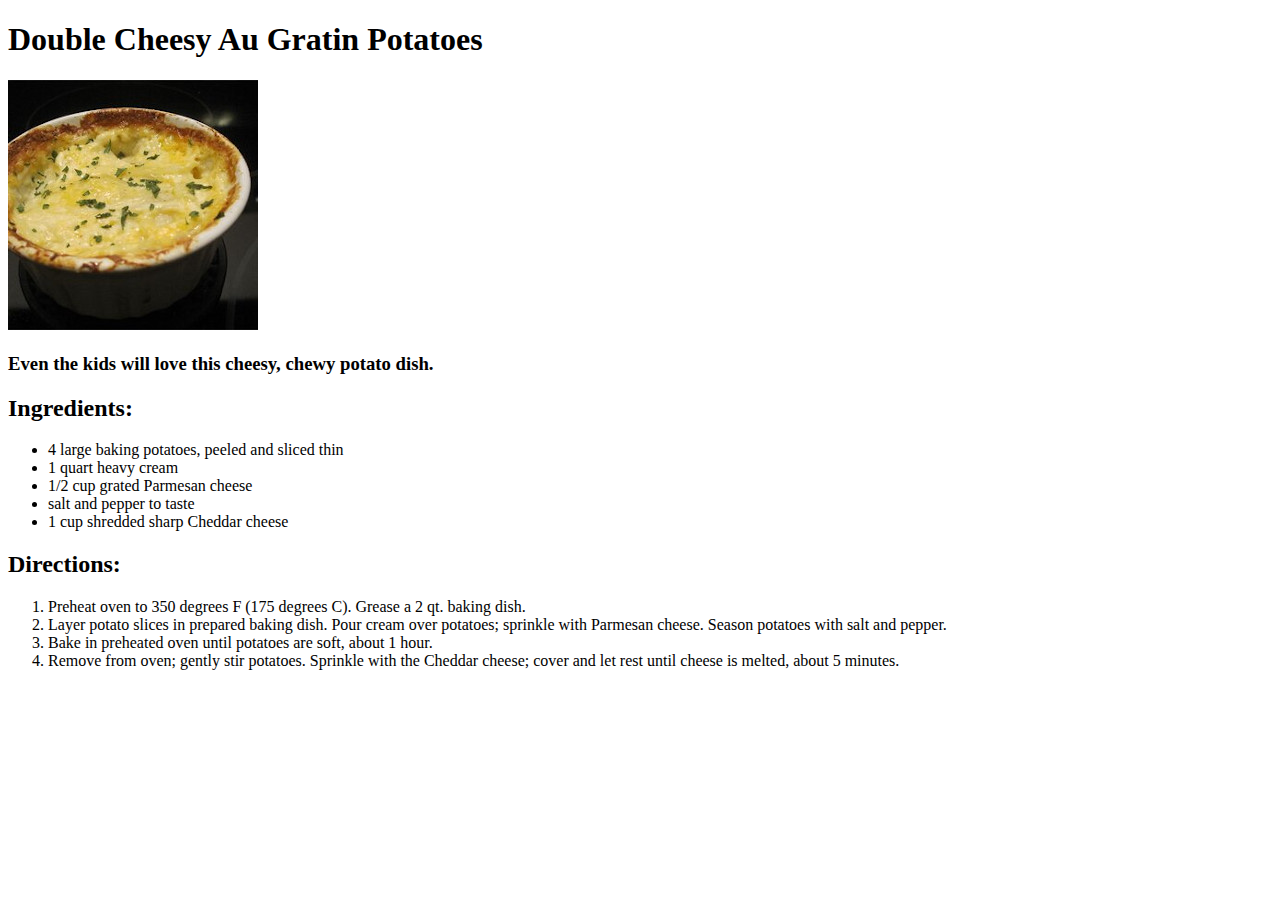
==== recipes/cheesypotatoes.html @ fc22ed4b "Added 1 recipe and revised piebites.h Directions Step 6." ====
<!DOCTYPE html>
<html lang="en">

	<head>
		<meta charset="UTF-8">
		<meta http-equiv="X-UA-Compatible" content="IE=edge">
		<meta name="viewport" content="width=device-width, initial-scale=1.0">
		<title>cheesypotatoes</title>
	</head>

	<body>
		<h1>Double Cheesy Au Gratin Potatoes</h1>
		<img src="img/cheesypotatoes.jpg" alt="A picture of a lovely dish of Double Cheesy Au Gratin Potatoes.">
		<h3>Even the kids will love this cheesy, chewy potato dish.</h3>
		<h2>Ingredients:</h2>
			<ul>
				<li>4 large baking potatoes, peeled and sliced thin</li>
				<li>1 quart heavy cream</li>
				<li>1/2 cup grated Parmesan cheese</li>
				<li>salt and pepper to taste</li>
				<li>1 cup shredded sharp Cheddar cheese</li>
			</ul>

		<h2>Directions:</h2>
			<ol>
				<li>Preheat oven to 350 degrees F (175 degrees C). Grease a 2 qt. baking dish.</li>
				<li>Layer potato slices in prepared baking dish. Pour cream over potatoes; sprinkle with Parmesan cheese. Season potatoes with salt and pepper.</li>
				<li>Bake in preheated oven until potatoes are soft, about 1 hour.</li>
				<li>Remove from oven; gently stir potatoes. Sprinkle with the Cheddar cheese; cover and let rest until cheese is melted, about 5 minutes.</li>
			</ol>
	</body>
</html>
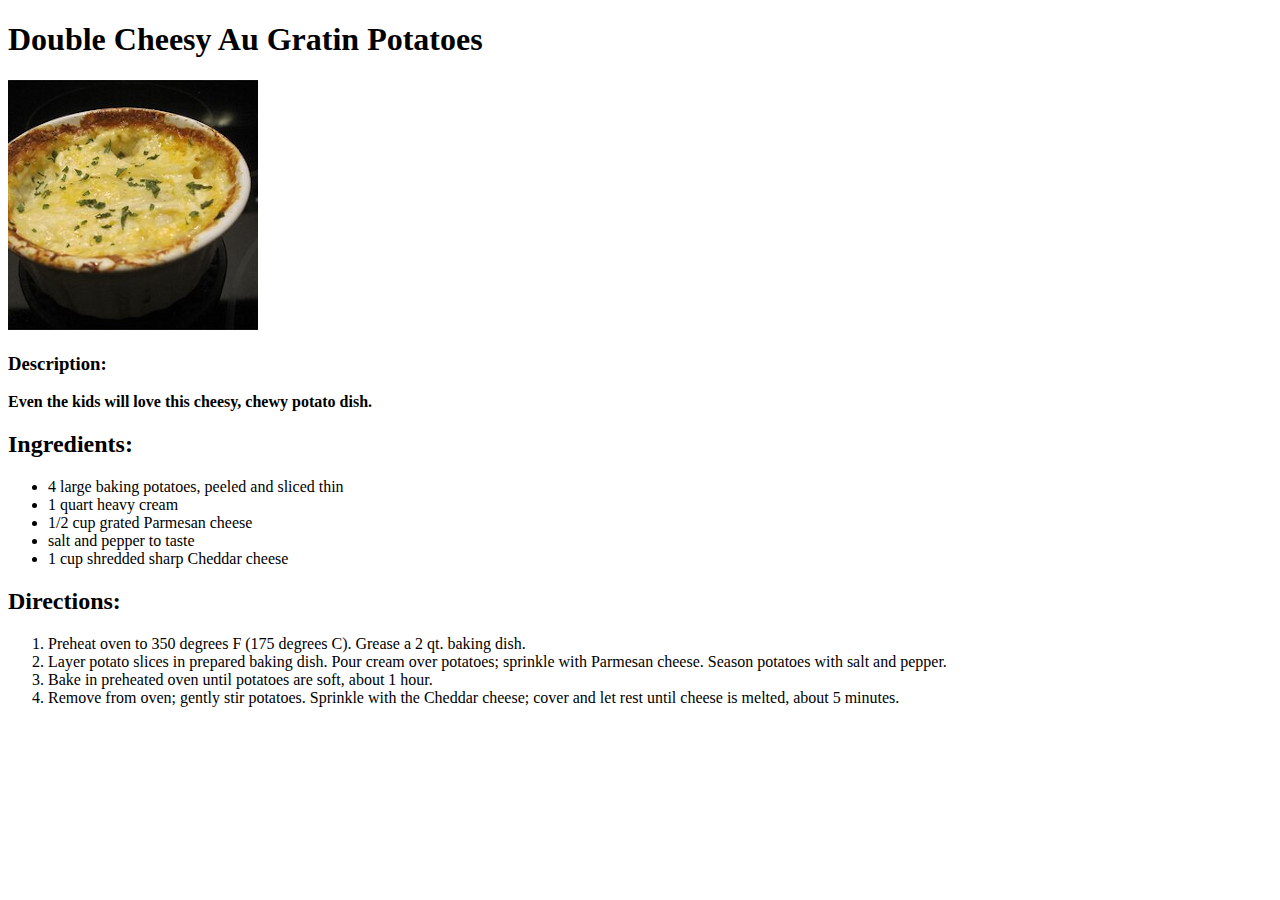
==== commit a5f4397d: "Fixed forgotten headings in 2 recipe.h Descriptions and bolded text in all 4 recipe.h Description pa" ====
--- a/recipes/cheesypotatoes.html
+++ b/recipes/cheesypotatoes.html
@@ -11,7 +11,8 @@
 	<body>
 		<h1>Double Cheesy Au Gratin Potatoes</h1>
 		<img src="img/cheesypotatoes.jpg" alt="A picture of a lovely dish of Double Cheesy Au Gratin Potatoes.">
-		<h3>Even the kids will love this cheesy, chewy potato dish.</h3>
+		<h3>Description:</h3>
+		<p><strong>Even the kids will love this cheesy, chewy potato dish.</strong></p>
 		<h2>Ingredients:</h2>
 			<ul>
 				<li>4 large baking potatoes, peeled and sliced thin</li>
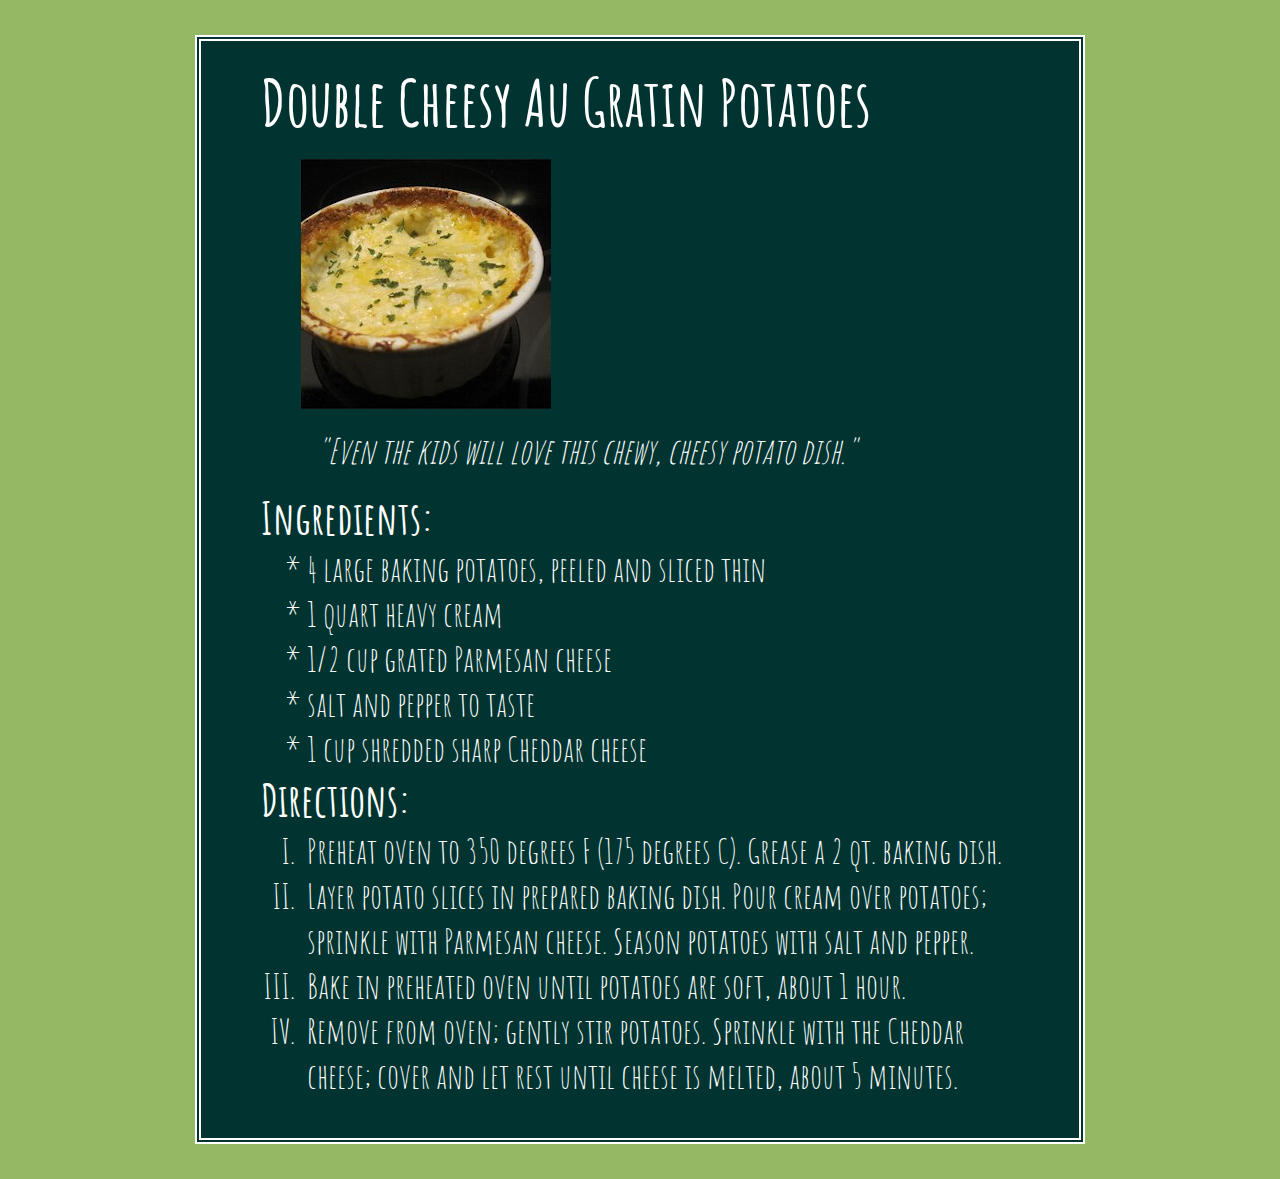
==== commit 88f636e3: "Replaced all Description <h> and <p> with picture captions. changed font. fixed small errors, puncti" ====
--- a/recipes/cheesypotatoes.html
+++ b/recipes/cheesypotatoes.html
@@ -5,29 +5,37 @@
 		<meta charset="UTF-8">
 		<meta http-equiv="X-UA-Compatible" content="IE=edge">
 		<meta name="viewport" content="width=device-width, initial-scale=1.0">
-		<title>cheesypotatoes</title>
+		<link rel="stylesheet" href="../css/style.css">
+		<link rel="preconnect" href="https://fonts.googleapis.com">
+		<link rel="preconnect" href="https://fonts.gstatic.com" crossorigin>
+		<link href="https://fonts.googleapis.com/css2?family=Amatic+SC:wght@400;700&display=swap" rel="stylesheet">
+		<title>Cheesy Potatoes</title>
 	</head>
 
 	<body>
-		<h1>Double Cheesy Au Gratin Potatoes</h1>
-		<img src="img/cheesypotatoes.jpg" alt="A picture of a lovely dish of Double Cheesy Au Gratin Potatoes.">
-		<h3>Description:</h3>
-		<p><strong>Even the kids will love this cheesy, chewy potato dish.</strong></p>
-		<h2>Ingredients:</h2>
+		<section>
+			<h1>Double Cheesy Au Gratin Potatoes</h1>
+			<figure>
+				<img src="img/cheesypotatoes.jpg" alt="A picture of a lovely dish of Double Cheesy Au Gratin Potatoes.">
+				<figcaption><em>&quot;Even the kids will love this chewy, cheesy potato dish.&quot;</em></figcaption>
+			</figure>
+			<h2>Ingredients:</h2>
 			<ul>
-				<li>4 large baking potatoes, peeled and sliced thin</li>
-				<li>1 quart heavy cream</li>
-				<li>1/2 cup grated Parmesan cheese</li>
-				<li>salt and pepper to taste</li>
-				<li>1 cup shredded sharp Cheddar cheese</li>
+				<li><span>4 large baking potatoes, peeled and sliced thin</span></li>
+				<li><span>1 quart heavy cream</span></li>
+				<li><span>1/2 cup grated Parmesan cheese</span></li>
+				<li><span>salt and pepper to taste</span></li>
+				<li><span>1 cup shredded sharp Cheddar cheese</span></li>
 			</ul>
-
-		<h2>Directions:</h2>
+			<h2>Directions:</h2>
 			<ol>
-				<li>Preheat oven to 350 degrees F (175 degrees C). Grease a 2 qt. baking dish.</li>
-				<li>Layer potato slices in prepared baking dish. Pour cream over potatoes; sprinkle with Parmesan cheese. Season potatoes with salt and pepper.</li>
-				<li>Bake in preheated oven until potatoes are soft, about 1 hour.</li>
-				<li>Remove from oven; gently stir potatoes. Sprinkle with the Cheddar cheese; cover and let rest until cheese is melted, about 5 minutes.</li>
+				<li><span>Preheat oven to 350 degrees F (175 degrees C). Grease a 2 qt. baking dish.</span></li>
+				<li><span>Layer potato slices in prepared baking dish. Pour cream over potatoes; sprinkle with Parmesan cheese. Season
+						potatoes with salt and pepper.</span></li>
+				<li><span>Bake in preheated oven until potatoes are soft, about 1 hour.</span></li>
+				<li><span>Remove from oven; gently stir potatoes. Sprinkle with the Cheddar cheese; cover and let rest until cheese is
+						melted, about 5 minutes.</span></li>
 			</ol>
+		</section>
 	</body>
 </html>--- a/css/style.css
+++ b/css/style.css
@@ -0,0 +1,82 @@
+/* DALMAR styles for odin-recipes. &quot; is entity for " */
+
+body {
+	background-color: #94b863;
+}
+
+section {
+	margin: 35px auto;
+	background-color: #013431;
+	color: #fff;
+	border: 6px double #fff;
+	font-family: 'Amatic SC', cursive;
+	font-weight: 400;
+	width: 60%;
+	height: 25%;
+	padding: 10px 60px;
+}
+
+span {
+	position: relative;
+	left: 6px;
+}
+
+.heading {
+	margin-bottom: 0;
+	padding-bottom: 0;
+}
+
+.margin {
+	margin-bottom: 50px;
+}
+
+h1 {
+	font-size: 65px;
+	margin-top: 10px;
+	margin-left: 0px;
+	margin-bottom: 15px;
+}
+
+h2 {
+	font-size: 45px;
+	margin: 0;
+}
+
+/* Sets the bullet to a "star" character */
+ul,
+ol {
+	list-style-type: "*";
+	font-size: 35px;
+	margin: 0 0px;
+}
+
+ol {
+	list-style-type: upper-roman;
+	margin-bottom: 30px;
+}
+
+figcaption {
+	font-size: 35px;
+	margin: 15px;
+}
+
+a {
+	border-bottom: 1px solid;
+}
+
+a:link {
+	color: #ff00ff;
+	text-decoration: none;
+}
+
+a:visited {
+	color: #ff00ff;
+}
+
+a:hover {
+	color: #7cfc00;
+}
+
+a:active {
+	color: #7cfc00;
+}
